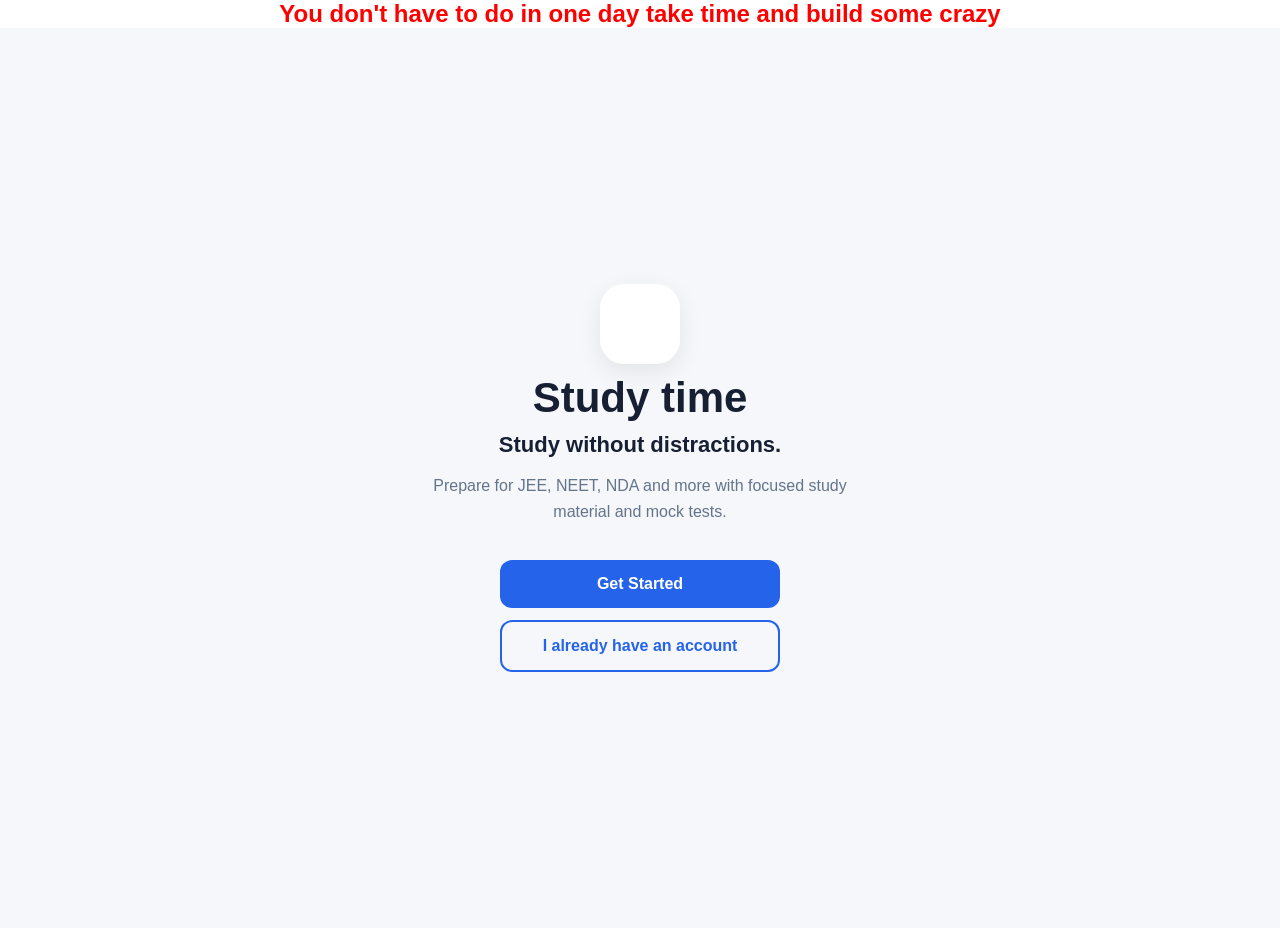
==== index.html @ 00ee9ae0 "add new files" ====
<!DOCTYPE html>
<html lang="en">
<head>
    <meta charset="UTF-8">
    <meta name="viewport" content="width=device-width, initial-scale=1.0">
    <title>Explore</title>
    <link rel="stylesheet" href="style.css">
</head>
<body>
    <h2>You don't have to do in one day take time and build some crazy</h2>
    <main class="welcome-page">
        <div class="logo">   </div>
        <h1>Study time</h1>
        <p class="tagline">Study without distractions.</p>
        <p class="description">Prepare for JEE, NEET, NDA and more with focused study material and mock tests.</p>
        <a href="signup.html" class="primary-button">Get Started</a>
        <button class="secondary-button">I already have an account</button>

    </main>
      <script src="script.js"></script>
</body>
</html>
---- style.css ----
* {
    margin: 0;
    padding: 0;
    box-sizing: border-box;
} 
h2 {
    background-color: white;
    text-align: center;
    color: red;
} 
body {
    font-family: Arial, sans-serif;
    background: #f5f7fa;
    color: #172033;

} 
.welcome-page {
    min-height: 100vh;
    display: flex;
    flex-direction: column;
    justify-content: center;
    align-items: center;
    text-align: center;
    padding: 30px;
} 
.logo {
    width: 80px;
    height: 80px;
    background: white;
    border-radius: 24px;
    display: flex;
    justify-self: center;
    align-items: center;
    font-size: 40px;
    box-shadow: 0 8px 25px rgba(0, 0, 0, 0.08);
    margin-bottom: 10px;
} 
h1 {
    font-size: 42px;
    margin-bottom: 10px;
}
.tagline {
    font-size: 22px;
    font-weight: 600;
    margin-bottom: 15px;
} 
.description {
    max-width: 450px;
    font-size: 16px;
    line-height: 1.6;
    color: #64748b;
    margin-bottom: 35px;
}  
button, .primary-button {
    width: 280px;
    padding: 15px;
    border-radius: 12px;
    font-size: 16px;
    font-weight: 600;
    cursor: pointer;
} 
.primary-button {
    display: block;
    text-decoration: none;
    text-align: center;
    border: none;
    background: #2563eb;
    color: white;
    margin-bottom: 12px;
}
.secondary-button {
    border: 2px solid #2563eb;
    background: transparent;
    color: #2563eb;
}
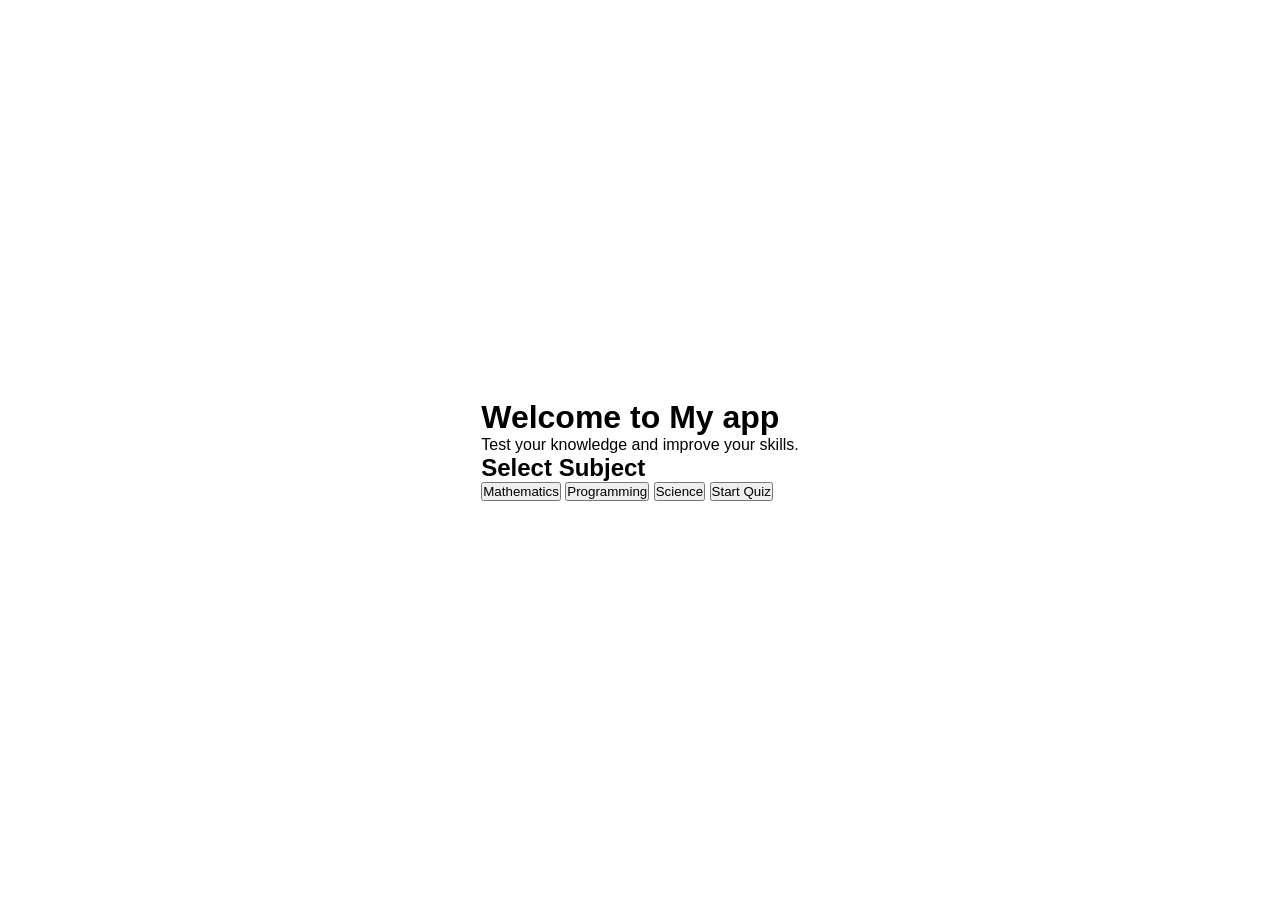
==== commit 696a6497: "update files" ====
--- a/index.html
+++ b/index.html
@@ -3,20 +3,28 @@
 <head>
     <meta charset="UTF-8">
     <meta name="viewport" content="width=device-width, initial-scale=1.0">
-    <title>Explore</title>
+    <title>TRP</title>
     <link rel="stylesheet" href="style.css">
 </head>
-<body>
-    <h2>You don't have to do in one day take time and build some crazy</h2>
-    <main class="welcome-page">
-        <div class="logo">   </div>
-        <h1>Study time</h1>
-        <p class="tagline">Study without distractions.</p>
-        <p class="description">Prepare for JEE, NEET, NDA and more with focused study material and mock tests.</p>
-        <a href="signup.html" class="primary-button">Get Started</a>
-        <button class="secondary-button">I already have an account</button>
-
-    </main>
-      <script src="script.js"></script>
+<body> 
+    <main class="home">
+    <h1>Welcome to My app</h1>
+    <p>Test your knowledge and improve your skills.</p>
+    <h2>Select Subject</h2>
+    <button class="subject-btn" data-subject="mathematics">Mathematics</button>
+    <button class="subject-btn" data-subject="programming">Programming</button>
+    <button class="subject-btn" data-subject="science">Science</button>
+    <button id="start-btn">Start Quiz</button>
+    </main> 
+    <section id="quiz" class="quiz">
+        <h2>Quiz</h2>
+        <p id="question">Question will appear here</p>
+        <button class="option">Option A</button>
+        <button class="option">Option B</button>
+         <button class="option">Option C</button>
+          <button class="option">Option D</button>
+          <button id="next-btn">Next</button>
+    </section>
+    <script src="script.js"></script>
 </body>
 </html>
--- a/style.css
+++ b/style.css
@@ -3,73 +3,17 @@
     padding: 0;
     box-sizing: border-box;
 } 
-h2 {
-    background-color: white;
-    text-align: center;
-    color: red;
-} 
 body {
+    min-height: 100vh;
     font-family: Arial, sans-serif;
-    background: #f5f7fa;
-    color: #172033;
-
-} 
-.welcome-page {
-    min-height: 100vh;
     display: flex;
-    flex-direction: column;
     justify-content: center;
     align-items: center;
-    text-align: center;
-    padding: 30px;
-} 
-.logo {
-    width: 80px;
-    height: 80px;
-    background: white;
-    border-radius: 24px;
-    display: flex;
-    justify-self: center;
-    align-items: center;
-    font-size: 40px;
-    box-shadow: 0 8px 25px rgba(0, 0, 0, 0.08);
-    margin-bottom: 10px;
-} 
-h1 {
-    font-size: 42px;
-    margin-bottom: 10px;
 }
-.tagline {
-    font-size: 22px;
-    font-weight: 600;
-    margin-bottom: 15px;
-} 
-.description {
-    max-width: 450px;
-    font-size: 16px;
-    line-height: 1.6;
-    color: #64748b;
-    margin-bottom: 35px;
-}  
-button, .primary-button {
-    width: 280px;
-    padding: 15px;
-    border-radius: 12px;
-    font-size: 16px;
-    font-weight: 600;
-    cursor: pointer;
-} 
-.primary-button {
-    display: block;
-    text-decoration: none;
-    text-align: center;
-    border: none;
-    background: #2563eb;
+.subject-btn.selected {
+    background-color: black;
     color: white;
-    margin-bottom: 12px;
 }
-.secondary-button {
-    border: 2px solid #2563eb;
-    background: transparent;
-    color: #2563eb;
+.quiz {
+    display: none;
 }
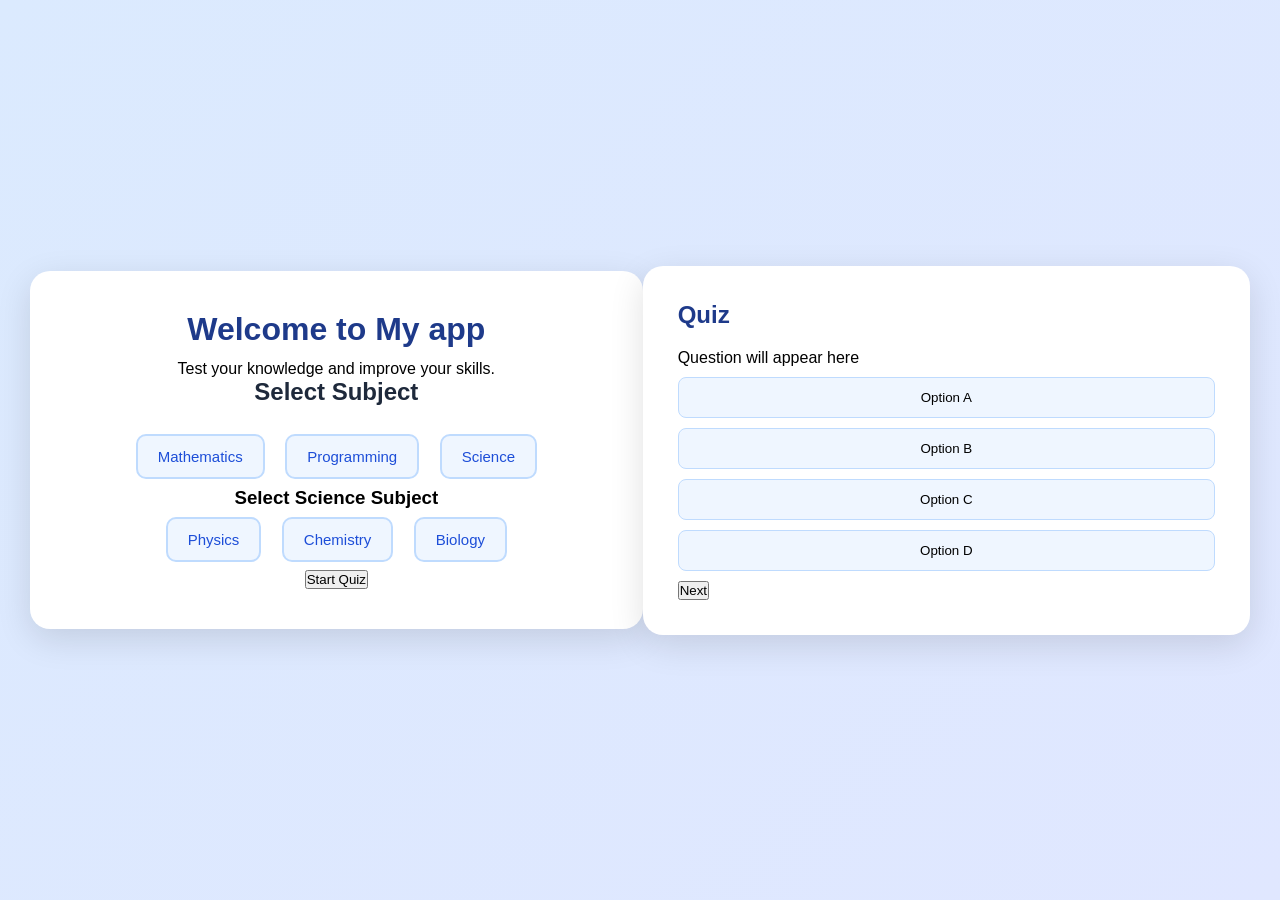
==== commit 508d5b72: "improve quiz website design" ====
--- a/index.html
+++ b/index.html
@@ -13,7 +13,17 @@
     <h2>Select Subject</h2>
     <button class="subject-btn" data-subject="mathematics">Mathematics</button>
     <button class="subject-btn" data-subject="programming">Programming</button>
-    <button class="subject-btn" data-subject="science">Science</button>
+    <button class="subject-btn"
+     data-subject="science">Science</button>
+     <div id="science-option">
+        <h3>Select Science Subject</h3>
+        <button class="subject-btn"
+        data-subject="physics">Physics</button>
+         <button class="subject-btn"
+        data-subject="chemistry">Chemistry</button>
+         <button class="subject-btn"
+        data-subject="biology">Biology</button>
+     </div>
     <button id="start-btn">Start Quiz</button>
     </main> 
     <section id="quiz" class="quiz">
--- a/style.css
+++ b/style.css
@@ -4,16 +4,97 @@
     box-sizing: border-box;
 } 
 body {
+    font-family: Arial, Helvetica, sans-serif;
+    background: linear-gradient(135deg,#dbeafe,#e0e7ff);
     min-height: 100vh;
     font-family: Arial, sans-serif;
     display: flex;
     justify-content: center;
     align-items: center;
+    padding: 30px;
 }
-.subject-btn.selected {
-    background-color: black;
+.home {
+    background: white;
+    width: 100%;
+    max-width: 650px;
+    padding: 40px;
+    border-radius: 20px;
+    text-align: center;
+    box-shadow: 0 10px 35px rgba(0,0,0,0.12);
+}
+.home h1 {
+    color: #1e3a8a;
+    font-size: 32px;
+    margin-bottom: 12px;
+}
+.home h2 {
+    color: #1e293b;
+    margin-bottom: 20px;
+}
+.subject-btn {
+    background: #eff6ff;
+    color: #1d4ed8;
+    border: 2px solid #bfdbfe;
+    padding: 12px 20px;
+    margin: 8px;
+    border-radius: 10px;
+    font-size: 15px;
+    cursor: pointer;
+    transition: 0.3s;
+}
+.subject-btn:hover {
+    background: #2563eb;
     color: white;
+    transform: translateY(-3px);
+}
+#science-options {
+    margin-top: 20px;
+    padding: 20px;
+    background: #f8fafc;
+    border-radius: 12px;
+}
+#science-options h3 {
+    color: white;
+    border: none;
+    padding: 13px 30px;
+    border-radius: 10px;
+    font-size: 16px;
+    margin-top: 20px;
+    cursor: pointer;
+}
+start-btn:hover {
+    background: #1e40af;
 }
 .quiz {
-    display: none;
+    background: white;
+    max-width: 650px;
+    width: 100%;
+    padding: 35px;
+    border-radius: 20px;
+    box-shadow: 0 10px 35px rgba(0,0,0,0.12);
+}
+.quiz h2 {
+    color: #1e3a8a;
+    margin-bottom: 20px;
+}
+.option {
+    display: block;
+    width: 100%;
+    padding: 12px;
+    margin: 10px 0;
+    border: 1px solid #bfdbfe;
+    background: #eff6ff;
+    border-radius: 8px;
+    cursor: pointer;
+} 
+.option:hover {
+    background: #dbeafe;
+}
+next-btn {
+    background: #2563eb;
+    color: white;
+    padding: 12px 25px;
+    border: none;
+    border-radius: 8px;
+    cursor: pointer;
 }
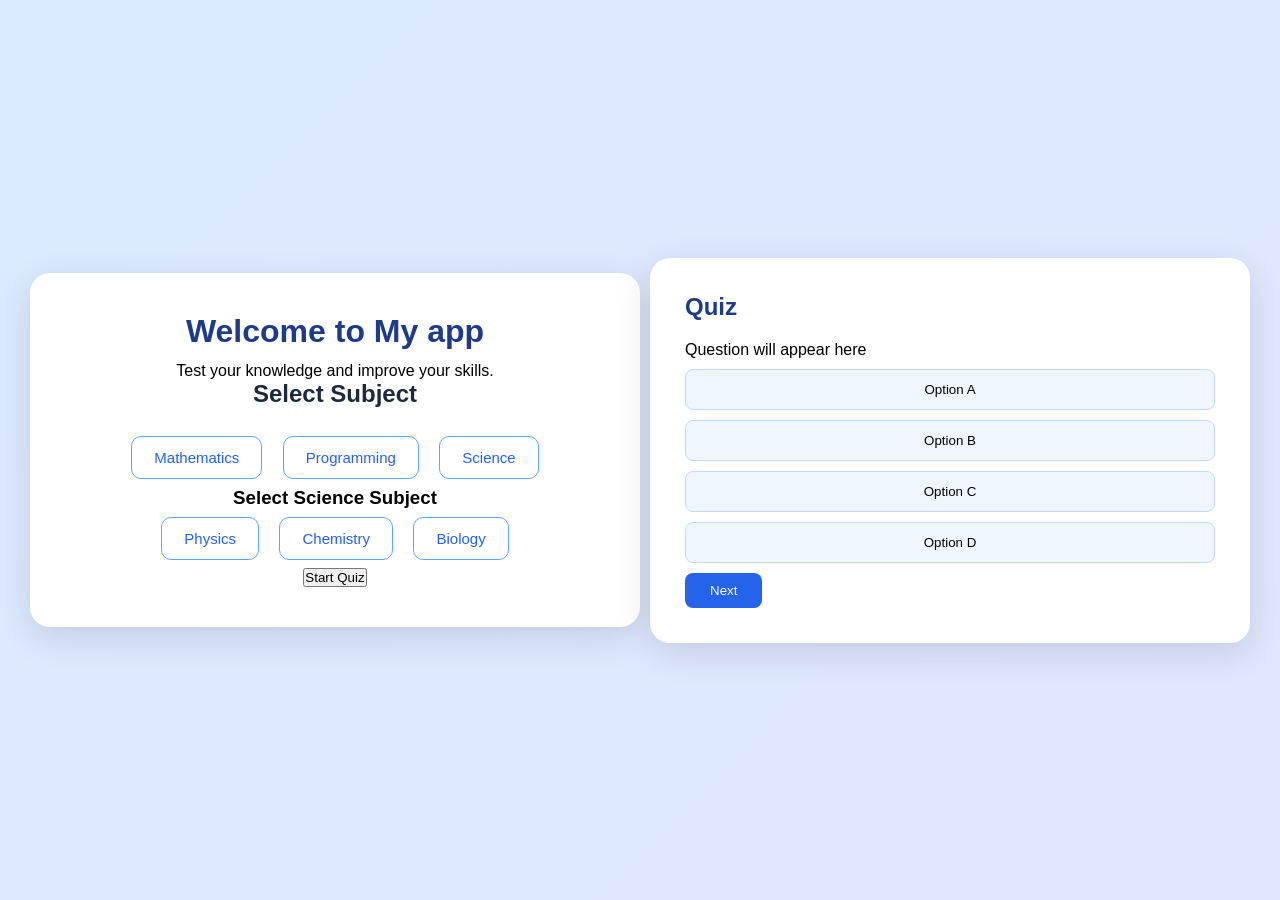
==== commit c569c1af: "improve quiz website design" ====
--- a/index.html
+++ b/index.html
@@ -35,6 +35,7 @@
           <button class="option">Option D</button>
           <button id="next-btn">Next</button>
     </section>
+    <script src="questions.js"></script>
     <script src="script.js"></script>
 </body>
 </html>
--- a/style.css
+++ b/style.css
@@ -67,9 +67,10 @@
 }
 .quiz {
     background: white;
-    max-width: 650px;
+    max-width: 600px;
     width: 100%;
     padding: 35px;
+    margin-left: 10px;
     border-radius: 20px;
     box-shadow: 0 10px 35px rgba(0,0,0,0.12);
 }
@@ -97,4 +98,141 @@
     border: none;
     border-radius: 8px;
     cursor: pointer;
+} 
+/* Selected answer */
+
+.option.selected {
+    background-color: #dbeafe;
+}
+
+/* Correct answer */
+
+.option.correct {
+    background-color: #bbf7d0;
+    border: 2px solid #16a34a;
+}
+
+/* Incorrect answer */
+
+.option.incorrect {
+    background-color: #fecaca;
+    border: 2px solid #dc2626;
+}
+
+/* Disabled options */
+
+.option:disabled {
+    cursor: not-allowed;
+    opacity: 0.9;
+}
+
+/* Next button */
+
+#next-btn {
+    padding: 10px 25px;
+    background-color: #2563eb;
+    color: white;
+    border: none;
+    border-radius: 8px;
+    cursor: pointer;
+}
+.subject-btn {
+    background-color: white;
+    color: #2563eb;
+    border: 1px solid #60a5fa;
+    padding: 12px 22px;
+    border-radius: 10px;
+    cursor: pointer;
+    transition: 0.3s;
+}
+
+.subject-btn:hover {
+    background-color: #dbeafe;
+}
+
+.subject-btn.selected {
+    background-color: #2563eb;
+    color: white;
+    border-color: #2563eb;
+}
+/* SIGN UP PAGE */
+
+.signup-page {
+    min-height: 100vh;
+    margin: 0;
+    padding: 30px 15px;
+    display: flex;
+    justify-content: center;
+    align-items: center;
+    background: linear-gradient(135deg, #667eea, #764ba2);
+    font-family: Arial, sans-serif;
+}
+
+.signup-container {
+    width: 100%;
+    max-width: 420px;
+    padding: 35px;
+    background-color: white;
+    border-radius: 20px;
+    box-shadow: 0 10px 30px rgba(0, 0, 0, 0.2);
+}
+
+.signup-container h1 {
+    text-align: center;
+    color: #333;
+    margin-bottom: 10px;
+}
+
+.signup-container p {
+    text-align: center;
+    color: #666;
+    margin-bottom: 25px;
+}
+
+.signup-container label {
+    display: block;
+    margin-bottom: 7px;
+    color: #333;
+    font-weight: bold;
+}
+
+.signup-container input {
+    width: 100%;
+    padding: 12px;
+    margin-bottom: 18px;
+    border: 1px solid #ccc;
+    border-radius: 8px;
+    box-sizing: border-box;
+    outline: none;
+}
+
+.signup-container input:focus {
+    border-color: #667eea;
+    box-shadow: 0 0 5px rgba(102, 126, 234, 0.4);
+}
+
+.signup-container button {
+    width: 100%;
+    padding: 13px;
+    background: #667eea;
+    color: white;
+    border: none;
+    border-radius: 8px;
+    font-size: 16px;
+    cursor: pointer;
+    transition: 0.3s;
+}
+
+.signup-container button:hover {
+    background: #764ba2;
+}
+
+.signup-container a {
+    color: #667eea;
+    text-decoration: none;
+    font-weight: bold;
+}
+
+.signup-container a:hover {
+    text-decoration: underline;
 }
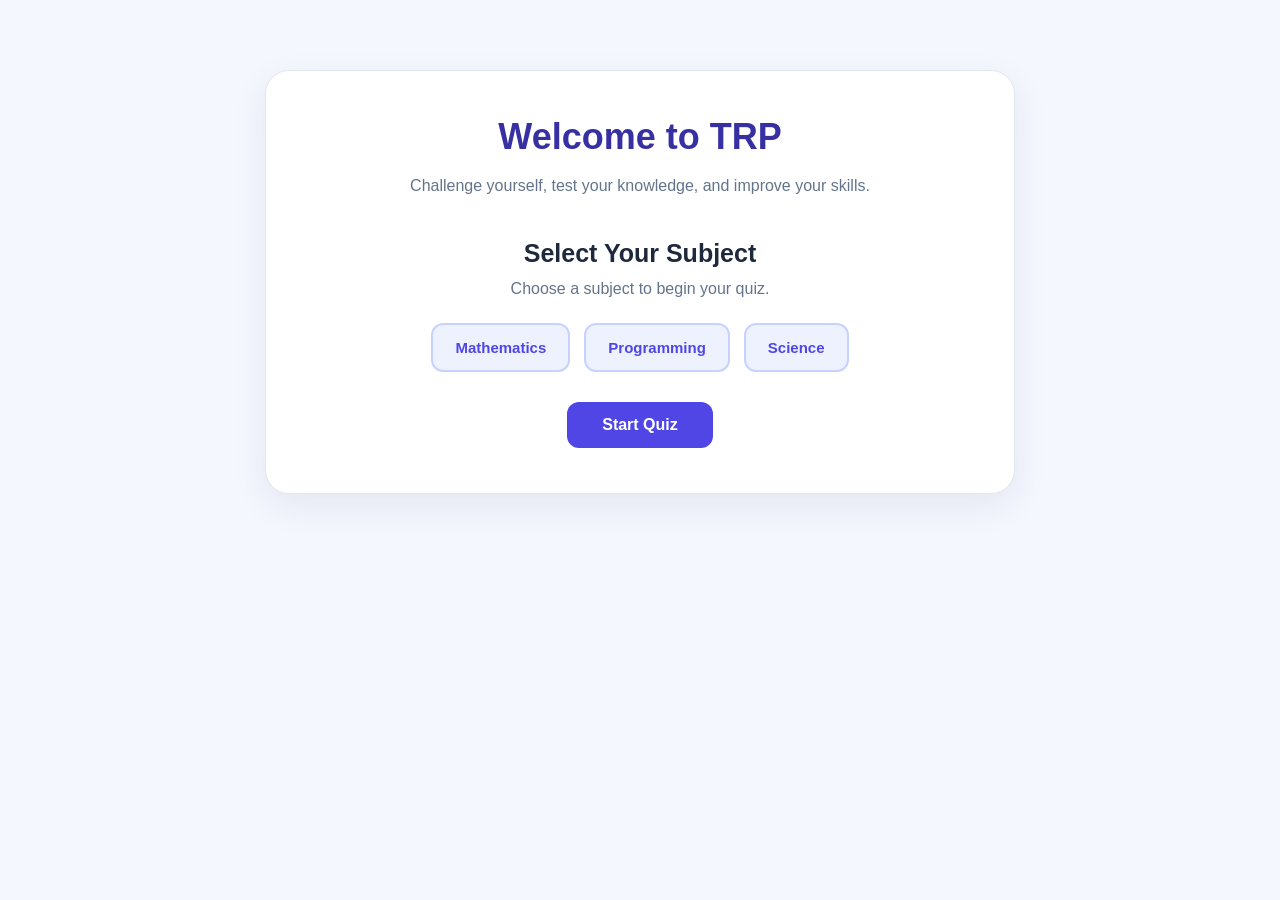
==== commit d13c4fdf: "Updated my website" ====
--- a/index.html
+++ b/index.html
@@ -1,41 +1,239 @@
+
 <!DOCTYPE html>
 <html lang="en">
+
 <head>
+    <!-- Character encoding -->
     <meta charset="UTF-8">
+
+    <!-- Responsive design -->
     <meta name="viewport" content="width=device-width, initial-scale=1.0">
-    <title>TRP</title>
+
+    <!-- Website description -->
+    <meta
+        name="description"
+        content="TRP - Test your knowledge, improve your skills, and challenge yourself with interactive quizzes."
+    >
+
+    <!-- Browser tab title -->
+    <title>TRP | Test Your Knowledge</title>
+
+    <!-- External CSS -->
     <link rel="stylesheet" href="style.css">
 </head>
-<body> 
+
+<body>
+
+    <!-- =========================
+         HOME SECTION
+    ========================== -->
+
     <main class="home">
-    <h1>Welcome to My app</h1>
-    <p>Test your knowledge and improve your skills.</p>
-    <h2>Select Subject</h2>
-    <button class="subject-btn" data-subject="mathematics">Mathematics</button>
-    <button class="subject-btn" data-subject="programming">Programming</button>
-    <button class="subject-btn"
-     data-subject="science">Science</button>
-     <div id="science-option">
-        <h3>Select Science Subject</h3>
-        <button class="subject-btn"
-        data-subject="physics">Physics</button>
-         <button class="subject-btn"
-        data-subject="chemistry">Chemistry</button>
-         <button class="subject-btn"
-        data-subject="biology">Biology</button>
-     </div>
-    <button id="start-btn">Start Quiz</button>
-    </main> 
-    <section id="quiz" class="quiz">
-        <h2>Quiz</h2>
-        <p id="question">Question will appear here</p>
-        <button class="option">Option A</button>
-        <button class="option">Option B</button>
-         <button class="option">Option C</button>
-          <button class="option">Option D</button>
-          <button id="next-btn">Next</button>
+
+        <!-- Welcome Header -->
+        <header class="home-header">
+
+            <h1>Welcome to TRP</h1>
+
+            <p>
+                Challenge yourself, test your knowledge,
+                and improve your skills.
+            </p>
+
+        </header>
+
+
+        <!-- =========================
+             SUBJECT SELECTION
+        ========================== -->
+
+        <section class="subject-section">
+
+            <h2>Select Your Subject</h2>
+
+            <p>Choose a subject to begin your quiz.</p>
+
+
+            <!-- Main Subjects -->
+
+            <div class="subject-options">
+
+                <button
+                    type="button"
+                    class="subject-btn"
+                    data-subject="mathematics"
+                >
+                    Mathematics
+                </button>
+
+
+                <button
+                    type="button"
+                    class="subject-btn"
+                    data-subject="programming"
+                >
+                    Programming
+                </button>
+
+
+                <button
+                    type="button"
+                    class="subject-btn"
+                    data-subject="science"
+                >
+                    Science
+                </button>
+
+            </div>
+
+
+            <!-- =========================
+                 SCIENCE SUBCATEGORIES
+            ========================== -->
+
+            <div id="science-option" style="display: none;">
+
+                <h3>Select a Science Subject</h3>
+
+
+                <div class="science-options">
+
+                    <button
+                        type="button"
+                        class="subject-btn"
+                        data-subject="physics"
+                    >
+                        Physics
+                    </button>
+
+
+                    <button
+                        type="button"
+                        class="subject-btn"
+                        data-subject="chemistry"
+                    >
+                        Chemistry
+                    </button>
+
+
+                    <button
+                        type="button"
+                        class="subject-btn"
+                        data-subject="biology"
+                    >
+                        Biology
+                    </button>
+
+                </div>
+
+            </div>
+
+
+            <!-- Start Quiz Button -->
+
+            <button
+                type="button"
+                id="start-btn"
+            >
+                Start Quiz
+            </button>
+
+        </section>
+
+    </main>
+
+
+
+    <!-- =========================
+         QUIZ SECTION
+    ========================== -->
+
+    <section
+        id="quiz"
+        class="quiz"
+        aria-labelledby="quiz-heading"
+        style="display: none;"
+    >
+
+        <!-- Quiz Heading -->
+
+        <header class="quiz-header">
+
+            <h2 id="quiz-heading">Your Quiz</h2>
+
+            <p id="question" aria-live="polite">
+                Your question will appear here.
+            </p>
+
+        </header>
+
+
+        <!-- Answer Options -->
+
+        <div
+            class="answer-options"
+            role="group"
+            aria-label="Answer choices"
+        >
+
+            <button
+                type="button"
+                class="option"
+            >
+                Option A
+            </button>
+
+
+            <button
+                type="button"
+                class="option"
+            >
+                Option B
+            </button>
+
+
+            <button
+                type="button"
+                class="option"
+            >
+                Option C
+            </button>
+
+
+            <button
+                type="button"
+                class="option"
+            >
+                Option D
+            </button>
+
+        </div>
+
+
+        <!-- Next Question Button -->
+
+        <button
+            type="button"
+            id="next-btn"
+            disabled
+        >
+            Next
+        </button>
+
     </section>
+
+
+
+    <!-- =========================
+         JAVASCRIPT FILES
+    ========================== -->
+
+    <!-- Questions data -->
     <script src="questions.js"></script>
+
+    <!-- Quiz functionality -->
     <script src="script.js"></script>
+
 </body>
-</html>+
+</html>
--- a/style.css
+++ b/style.css
@@ -1,238 +1,584 @@
+
+/* =========================================
+   1. GLOBAL SETTINGS
+========================================= */
+
 * {
     margin: 0;
     padding: 0;
     box-sizing: border-box;
-} 
+}
+
+:root {
+    --primary: #4f46e5;
+    --primary-dark: #3730a3;
+    --primary-light: #eef2ff;
+
+    --background: #f5f7ff;
+    --surface: #ffffff;
+
+    --text: #1e293b;
+    --text-light: #64748b;
+
+    --border: #e2e8f0;
+
+    --success: #16a34a;
+    --success-light: #dcfce7;
+
+    --danger: #dc2626;
+    --danger-light: #fee2e2;
+
+    --shadow: 0 12px 35px rgba(30, 41, 59, 0.08);
+
+    --radius: 18px;
+}
+
+html {
+    scroll-behavior: smooth;
+}
+
 body {
     font-family: Arial, Helvetica, sans-serif;
-    background: linear-gradient(135deg,#dbeafe,#e0e7ff);
+    background: var(--background);
+    color: var(--text);
     min-height: 100vh;
-    font-family: Arial, sans-serif;
+    padding: 30px 20px;
+}
+
+
+/* =========================================
+   2. HOME PAGE
+========================================= */
+
+.home {
+    width: 100%;
+    max-width: 750px;
+    margin: 40px auto;
+    padding: 45px 35px;
+
+    background: var(--surface);
+    border: 1px solid var(--border);
+    border-radius: 24px;
+
+    text-align: center;
+    box-shadow: var(--shadow);
+}
+
+.home-header {
+    margin-bottom: 40px;
+}
+
+.home-header h1 {
+    font-size: 36px;
+    font-weight: 800;
+    color: var(--primary-dark);
+    margin-bottom: 14px;
+}
+
+.home-header p {
+    color: var(--text-light);
+    font-size: 16px;
+    line-height: 1.7;
+}
+
+.subject-section h2 {
+    font-size: 25px;
+    margin-bottom: 12px;
+}
+
+.subject-section > p {
+    color: var(--text-light);
+    margin-bottom: 25px;
+}
+
+
+/* =========================================
+   3. SUBJECT BUTTONS
+========================================= */
+
+.subject-options,
+.science-options {
     display: flex;
     justify-content: center;
     align-items: center;
-    padding: 30px;
-}
-.home {
-    background: white;
+    flex-wrap: wrap;
+    gap: 14px;
+}
+
+.subject-btn {
+    background: var(--primary-light);
+    color: var(--primary);
+
+    border: 2px solid #c7d2fe;
+    border-radius: 12px;
+
+    padding: 14px 22px;
+
+    font-size: 15px;
+    font-weight: 600;
+
+    cursor: pointer;
+
+    transition:
+        background 0.25s ease,
+        color 0.25s ease,
+        transform 0.25s ease,
+        border-color 0.25s ease;
+}
+
+.subject-btn:hover {
+    background: var(--primary);
+    color: white;
+    border-color: var(--primary);
+
+    transform: translateY(-3px);
+}
+
+.subject-btn.selected {
+    background: var(--primary);
+    color: white;
+    border-color: var(--primary);
+}
+
+
+/* =========================================
+   4. SCIENCE SUBJECTS
+========================================= */
+
+#science-option {
+    margin-top: 25px;
+    padding: 24px;
+
+    background: #f8fafc;
+    border: 1px solid var(--border);
+    border-radius: 16px;
+}
+
+#science-option h3 {
+    font-size: 18px;
+    margin-bottom: 18px;
+    color: var(--text);
+}
+
+
+/* =========================================
+   5. START QUIZ BUTTON
+========================================= */
+
+#start-btn {
+    display: inline-block;
+
+    margin-top: 30px;
+    padding: 14px 35px;
+
+    background: var(--primary);
+    color: white;
+
+    border: none;
+    border-radius: 12px;
+
+    font-size: 16px;
+    font-weight: 700;
+
+    cursor: pointer;
+
+    transition:
+        background 0.25s ease,
+        transform 0.25s ease,
+        box-shadow 0.25s ease;
+}
+
+#start-btn:hover {
+    background: var(--primary-dark);
+    transform: translateY(-2px);
+    box-shadow: 0 8px 20px rgba(79, 70, 229, 0.25);
+}
+
+
+/* =========================================
+   6. QUIZ CONTAINER
+========================================= */
+
+.quiz {
     width: 100%;
-    max-width: 650px;
+    max-width: 700px;
+
+    margin: 35px auto;
     padding: 40px;
-    border-radius: 20px;
-    text-align: center;
-    box-shadow: 0 10px 35px rgba(0,0,0,0.12);
-}
-.home h1 {
-    color: #1e3a8a;
-    font-size: 32px;
-    margin-bottom: 12px;
-}
-.home h2 {
-    color: #1e293b;
+
+    background: var(--surface);
+
+    border: 1px solid var(--border);
+    border-radius: 22px;
+
+    box-shadow: var(--shadow);
+}
+
+.quiz-header {
+    margin-bottom: 30px;
+}
+
+.quiz h2 {
+    color: var(--primary-dark);
+    font-size: 27px;
     margin-bottom: 20px;
 }
-.subject-btn {
-    background: #eff6ff;
-    color: #1d4ed8;
-    border: 2px solid #bfdbfe;
-    padding: 12px 20px;
-    margin: 8px;
-    border-radius: 10px;
-    font-size: 15px;
-    cursor: pointer;
-    transition: 0.3s;
-}
-.subject-btn:hover {
-    background: #2563eb;
-    color: white;
-    transform: translateY(-3px);
-}
-#science-options {
-    margin-top: 20px;
-    padding: 20px;
-    background: #f8fafc;
-    border-radius: 12px;
-}
-#science-options h3 {
-    color: white;
-    border: none;
-    padding: 13px 30px;
-    border-radius: 10px;
-    font-size: 16px;
-    margin-top: 20px;
-    cursor: pointer;
-}
-start-btn:hover {
-    background: #1e40af;
-}
-.quiz {
-    background: white;
-    max-width: 600px;
-    width: 100%;
-    padding: 35px;
-    margin-left: 10px;
-    border-radius: 20px;
-    box-shadow: 0 10px 35px rgba(0,0,0,0.12);
-}
-.quiz h2 {
-    color: #1e3a8a;
-    margin-bottom: 20px;
-}
+
+#question {
+    font-size: 19px;
+    font-weight: 600;
+    line-height: 1.7;
+    color: var(--text);
+}
+
+
+/* =========================================
+   7. ANSWER OPTIONS
+========================================= */
+
+.answer-options {
+    display: flex;
+    flex-direction: column;
+    gap: 13px;
+}
+
 .option {
     display: block;
     width: 100%;
-    padding: 12px;
-    margin: 10px 0;
-    border: 1px solid #bfdbfe;
-    background: #eff6ff;
-    border-radius: 8px;
+
+    padding: 16px 18px;
+
+    background: #f8fafc;
+    color: var(--text);
+
+    border: 2px solid var(--border);
+    border-radius: 12px;
+
+    text-align: left;
+    font-size: 15px;
+    line-height: 1.5;
+
     cursor: pointer;
-} 
-.option:hover {
-    background: #dbeafe;
-}
-next-btn {
-    background: #2563eb;
-    color: white;
-    padding: 12px 25px;
-    border: none;
-    border-radius: 8px;
-    cursor: pointer;
-} 
-/* Selected answer */
+
+    transition:
+        background 0.2s ease,
+        border-color 0.2s ease,
+        transform 0.2s ease;
+}
+
+.option:hover:not(:disabled) {
+    background: var(--primary-light);
+    border-color: var(--primary);
+    transform: translateX(3px);
+}
+
+
+/* Selected Answer */
 
 .option.selected {
-    background-color: #dbeafe;
-}
-
-/* Correct answer */
+    background: var(--primary-light);
+    border-color: var(--primary);
+}
+
+
+/* Correct Answer */
 
 .option.correct {
-    background-color: #bbf7d0;
-    border: 2px solid #16a34a;
-}
-
-/* Incorrect answer */
+    background: var(--success-light);
+    border: 2px solid var(--success);
+    color: #166534;
+}
+
+
+/* Incorrect Answer */
 
 .option.incorrect {
-    background-color: #fecaca;
-    border: 2px solid #dc2626;
-}
-
-/* Disabled options */
+    background: var(--danger-light);
+    border: 2px solid var(--danger);
+    color: #991b1b;
+}
+
+
+/* Disabled Answers */
 
 .option:disabled {
     cursor: not-allowed;
-    opacity: 0.9;
-}
-
-/* Next button */
+    opacity: 1;
+}
+
+
+/* =========================================
+   8. NEXT BUTTON
+========================================= */
 
 #next-btn {
-    padding: 10px 25px;
-    background-color: #2563eb;
+    display: inline-block;
+
+    margin-top: 25px;
+    padding: 13px 30px;
+
+    background: var(--primary);
     color: white;
+
     border: none;
-    border-radius: 8px;
+    border-radius: 10px;
+
+    font-size: 15px;
+    font-weight: 700;
+
     cursor: pointer;
-}
-.subject-btn {
-    background-color: white;
-    color: #2563eb;
-    border: 1px solid #60a5fa;
-    padding: 12px 22px;
-    border-radius: 10px;
-    cursor: pointer;
-    transition: 0.3s;
-}
-
-.subject-btn:hover {
-    background-color: #dbeafe;
-}
-
-.subject-btn.selected {
-    background-color: #2563eb;
-    color: white;
-    border-color: #2563eb;
-}
-/* SIGN UP PAGE */
+
+    transition:
+        background 0.25s ease,
+        transform 0.25s ease;
+}
+
+#next-btn:hover:not(:disabled) {
+    background: var(--primary-dark);
+    transform: translateY(-2px);
+}
+
+#next-btn:disabled {
+    background: #cbd5e1;
+    color: #64748b;
+    cursor: not-allowed;
+}
+
+
+/* =========================================
+   9. LOGIN AND SIGNUP PAGES
+========================================= */
 
 .signup-page {
     min-height: 100vh;
-    margin: 0;
-    padding: 30px 15px;
+
     display: flex;
     justify-content: center;
     align-items: center;
-    background: linear-gradient(135deg, #667eea, #764ba2);
-    font-family: Arial, sans-serif;
+
+    padding: 30px 15px;
+
+    background:
+        radial-gradient(
+            circle at top left,
+            #c7d2fe,
+            transparent 45%
+        ),
+        linear-gradient(
+            135deg,
+            #eef2ff,
+            #e0e7ff
+        );
 }
 
 .signup-container {
     width: 100%;
-    max-width: 420px;
-    padding: 35px;
-    background-color: white;
-    border-radius: 20px;
-    box-shadow: 0 10px 30px rgba(0, 0, 0, 0.2);
+    max-width: 440px;
+
+    padding: 38px;
+
+    background: var(--surface);
+
+    border: 1px solid var(--border);
+    border-radius: 22px;
+
+    box-shadow: var(--shadow);
 }
 
 .signup-container h1 {
     text-align: center;
-    color: #333;
-    margin-bottom: 10px;
+    color: var(--primary-dark);
+
+    font-size: 27px;
+    margin-bottom: 12px;
 }
 
 .signup-container p {
     text-align: center;
-    color: #666;
+    color: var(--text-light);
+
+    line-height: 1.6;
     margin-bottom: 25px;
 }
+
+
+/* Login and Signup Labels */
 
 .signup-container label {
     display: block;
-    margin-bottom: 7px;
-    color: #333;
-    font-weight: bold;
-}
+
+    margin-bottom: 8px;
+
+    color: var(--text);
+    font-size: 14px;
+    font-weight: 600;
+}
+
+
+/* Login and Signup Inputs */
 
 .signup-container input {
+    display: block;
     width: 100%;
-    padding: 12px;
-    margin-bottom: 18px;
-    border: 1px solid #ccc;
-    border-radius: 8px;
-    box-sizing: border-box;
+
+    padding: 13px 14px;
+    margin-bottom: 20px;
+
+    background: #f8fafc;
+
+    border: 1px solid var(--border);
+    border-radius: 10px;
+
+    color: var(--text);
+    font-size: 15px;
+
     outline: none;
+
+    transition:
+        border-color 0.2s ease,
+        box-shadow 0.2s ease,
+        background 0.2s ease;
 }
 
 .signup-container input:focus {
-    border-color: #667eea;
-    box-shadow: 0 0 5px rgba(102, 126, 234, 0.4);
-}
+    background: white;
+
+    border-color: var(--primary);
+
+    box-shadow: 0 0 0 4px rgba(79, 70, 229, 0.12);
+}
+
+
+/* Login and Signup Buttons */
 
 .signup-container button {
     width: 100%;
-    padding: 13px;
-    background: #667eea;
+
+    padding: 14px;
+
+    background: var(--primary);
     color: white;
+
     border: none;
-    border-radius: 8px;
+    border-radius: 10px;
+
     font-size: 16px;
+    font-weight: 700;
+
     cursor: pointer;
-    transition: 0.3s;
+
+    transition:
+        background 0.25s ease,
+        transform 0.25s ease;
 }
 
 .signup-container button:hover {
-    background: #764ba2;
-}
+    background: var(--primary-dark);
+    transform: translateY(-2px);
+}
+
+
+/* Login and Signup Links */
 
 .signup-container a {
-    color: #667eea;
+    color: var(--primary);
     text-decoration: none;
-    font-weight: bold;
+    font-weight: 700;
 }
 
 .signup-container a:hover {
     text-decoration: underline;
-}+}
+
+
+/* =========================================
+   10. KEYBOARD ACCESSIBILITY
+========================================= */
+
+button:focus-visible,
+a:focus-visible,
+input:focus-visible {
+    outline: 3px solid #818cf8;
+    outline-offset: 3px;
+}
+
+
+/* =========================================
+   11. RESPONSIVE DESIGN
+========================================= */
+
+@media (max-width: 600px) {
+
+    body {
+        padding: 15px;
+    }
+
+    .home {
+        margin: 20px auto;
+        padding: 30px 20px;
+        border-radius: 18px;
+    }
+
+    .home-header h1 {
+        font-size: 29px;
+    }
+
+    .home-header p {
+        font-size: 14px;
+    }
+
+    .subject-section h2 {
+        font-size: 22px;
+    }
+
+    .subject-btn {
+        width: 100%;
+        padding: 14px;
+    }
+
+    .quiz {
+        margin: 20px auto;
+        padding: 25px 20px;
+        border-radius: 18px;
+    }
+
+    .quiz h2 {
+        font-size: 23px;
+    }
+
+    #question {
+        font-size: 17px;
+    }
+
+    .option {
+        padding: 14px;
+    }
+
+    #start-btn,
+    #next-btn {
+        width: 100%;
+    }
+
+    .signup-container {
+        padding: 28px 22px;
+    }
+
+}
+
+
+/* =========================================
+   12. REDUCED MOTION ACCESSIBILITY
+========================================= */
+
+@media (prefers-reduced-motion: reduce) {
+
+    *,
+    *::before,
+    *::after {
+        scroll-behavior: auto !important;
+        transition-duration: 0.01ms !important;
+        animation-duration: 0.01ms !important;
+        animation-iteration-count: 1 !important;
+    }
+
+}
